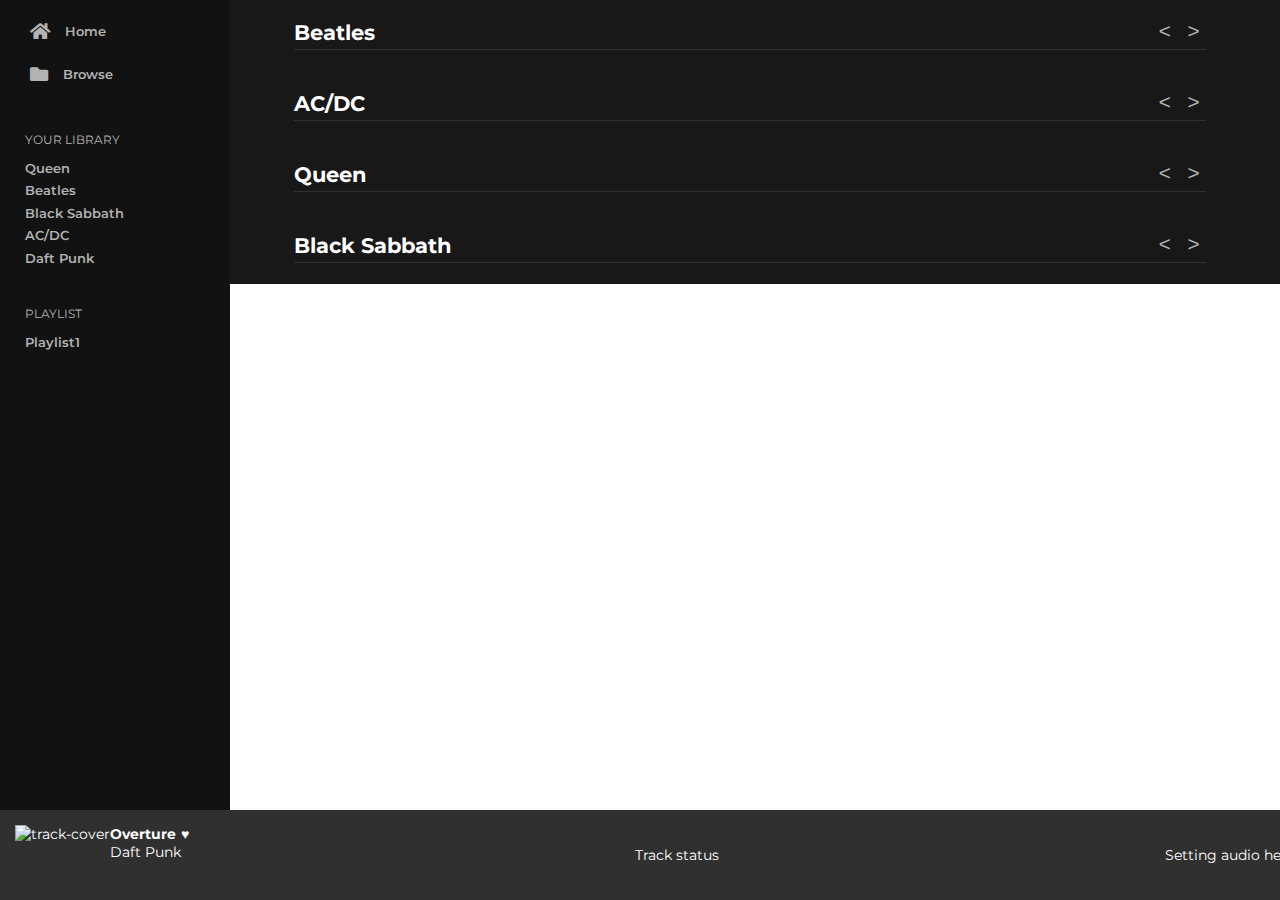
==== index.html @ 03ab6858 "edit: sidebar.sass" ====
<!DOCTYPE html>
<html lang="en">
<head>
  <meta charset="UTF-8">
  <meta http-equiv="X-UA-Compatible" content="IE=edge">
  <meta name="viewport" content="width=device-width, initial-scale=1.0">
  <title>Spotify Clone</title>
  <link href="https://fonts.googleapis.com/css2?family=Montserrat:ital,wght@0,300;0,400;0,600;0,800;0,900;1,300;1,400;1,600;1,800;1,900&display=swap" rel="stylesheet">
  <link rel="stylesheet" href="./fontawesome/css/all.min.css">
  <link rel='icon' type='image/png' href="./icon.png"/>
  <link rel="stylesheet" href="./css/main.css">
</head>
<body>

  <nav class="sidebar">
    <ul class="sidebar__items">
      <li>
        <i class="fas fa-home"></i>
        <span>Home</span>
      </li>
      <li>
        <i class="fas fa-folder"></i>
        <span>Browse</span>
      </li>
    </ul>
    <h5>YOUR LIBRARY</h5>
    <ul class="sidebar__library">
      <li>Queen</li>
      <li>Beatles</li>
      <li>Black Sabbath</li>
      <li>AC/DC</li>
      <li>Daft Punk</li>
    </ul>
    <h5>PLAYLIST</h5>
    <ul class="sidebar__playlist">
      <li>Playlist1</li>
    </ul>
  </nav>
  <main class="home">
    <!-- Beatles -->
    <div class="wrapperTracks">
      <div class="wrapperTracks__header">
        <h2>Beatles</h2>
        <div class="dirBtn" id="beatles">
          <button class="dirBtn__right"> < </button>
          <button class="dirBtn__left"> > </button>
        </div>
      </div>
      <hr>
      <div class="wrapperList beatles"></div>
    </div>
    <!-- AC/DC -->
    <div class="wrapperTracks">
      <div class="wrapperTracks__header">
        <h2>AC/DC</h2>
        <div class="dirBtn" id="ac-dc">
          <button class="dirBtn__right"> < </button>
          <button class="dirBtn__left"> > </button>
        </div>
      </div>
      <hr>
      <div class="wrapperList ac-dc"></div>
    </div>
    <!-- Queen -->
    <div class="wrapperTracks">
      <div class="wrapperTracks__header">
        <h2>Queen</h2>
        <div class="dirBtn" id="queen">
          <button class="dirBtn__right"> < </button>
          <button class="dirBtn__left"> > </button>
        </div>
      </div>
      <hr>
      <div class="wrapperList queen"></div>
    </div>
    <!-- Black Sabbath -->
    <div class="wrapperTracks">
      <div class="wrapperTracks__header">
        <h2>Black Sabbath</h2>
        <div class="dirBtn" id="black-sabbath">
          <button class="dirBtn__right"> < </button>
          <button class="dirBtn__left"> > </button>
        </div>
      </div>
      <hr>
      <div class="wrapperList black-sabbath"></div>
    </div>
  </main>
  <footer class="taskbar">
    <div class="taskbar__track">
      <img src="https://www.nonstop2k.com/midi-files/covers/7986.jpg" alt="track-cover">
      <div class="info">
        <strong>Overture</strong>
        <p>Daft Punk</p>
      </div>
      <i>♥</i>
    </div>
    <div class="taskbar__trackStatus">
      Track status
    </div>
    <div class="taskbar__trackAudio">
      Setting audio here
    </div>
  </footer>
  <script src="./js/main.js" type="module"></script>
  <script src="./js/home.js" type="module"></script>  
</body>
</html>


<!--
  Band IDs:
    Beatles: 111247
    Black Sabbath: 111381
    AC/DC: 119231
    Nirvana: 111319
    Daft Punk: 111492
    Queen: 111238
 -->


<!-- 
  Albums ID:
    Yellow Submarine: 2118146 X
    Paranoid: 2111578 X
    Back in Black: 2159636 X
    Nevermind: 2110839
    Random Access Memories: 2162908
    A Night at the Opera: 2116679 X 
-->

<!-- 
  Tracks:
    https://theaudiodb.com/api/v1/json/1/track.php?m=2118146
    https://theaudiodb.com/api/v1/json/1/track.php?m=2111578
    https://theaudiodb.com/api/v1/json/1/track.php?m=2159636
    https://theaudiodb.com/api/v1/json/1/track.php?m=2110839
    https://theaudiodb.com/api/v1/json/1/track.php?m=2162908
    https://theaudiodb.com/api/v1/json/1/track.php?m=2116679
 -->
---- css/main.css ----
html {
  font-size: 14px;
  font-family: "Montserrat", sans-serif;
  user-select: none;
}

body {
  margin: 0;
  padding: 0;
  color: #fff;
}

* {
  scroll-behavior: smooth;
}

h1, h2, h3, h4, h5, h6,
p {
  margin: 0;
  padding: 0;
}

hr {
  margin: 4px 0 16px 0;
  border: 0;
  border-bottom: 1px solid #303030;
}

ul {
  padding: 0;
  list-style: none;
}

.home {
  margin: 0 0 80px 220px;
  background: #181818;
}
.home .wrapperTracks {
  padding: 20px 7% 5px;
}
.home .wrapperTracks .wrapperTracks__header {
  display: flex;
  justify-content: space-between;
}
.home .wrapperTracks .wrapperTracks__header .dirBtn .dirBtn__right, .home .wrapperTracks .wrapperTracks__header .dirBtn .dirBtn__left {
  border: 0;
  background-color: transparent;
  color: #B3B3B3;
  font-family: Courier New, Courier, monospace;
  font-size: 1.5rem;
  outline: none;
  cursor: pointer;
}
.home .wrapperTracks .wrapperTracks__header .dirBtn .dirBtn__right:hover, .home .wrapperTracks .wrapperTracks__header .dirBtn .dirBtn__left:hover {
  color: #fff;
}
.home .wrapperTracks .wrapperTracks__header h2 {
  width: 80%;
}
.home .wrapperTracks .wrapperList {
  display: flex;
  overflow: hidden;
  scroll-snap-type: x mandatory;
}
.home .wrapperTracks .wrapperList .wrapperList__card {
  display: flex;
  flex-direction: column;
  margin: 0 2% 0 0;
  scroll-snap-align: start;
}
.home .wrapperTracks .wrapperList .wrapperList__card img {
  width: 220px;
}
.home .wrapperTracks .wrapperList .wrapperList__card strong {
  padding: 10px 0 0 0;
  font-weight: 600;
}
.home .wrapperTracks .wrapperList .wrapperList__card p {
  padding: 5px 0 0 0;
  color: #B3B3B3;
  font-size: 0.9rem;
}

.sidebar {
  position: fixed;
  padding: 0 25px;
  width: 180px;
  height: 100vh;
  background: #121212;
  color: #B3B3B3;
}
.sidebar .sidebar__items {
  padding: 0;
}
.sidebar ul li {
  display: flex;
  align-items: center;
  margin: 7.5px 0;
  font-size: 0.9rem;
  font-weight: 600;
}
.sidebar ul li:hover {
  color: #fff;
  cursor: default;
}
.sidebar ul li:active {
  color: #8d8d8d;
}
.sidebar ul li i {
  margin: 0 5px;
  font-size: 1.3rem;
}
.sidebar ul li span {
  margin: 10px;
  font-weight: 600;
  font-size: 0.9rem;
}
.sidebar h5 {
  margin: 40px 0 0 0;
  color: #B3B3B3;
  font-weight: 400;
  font-size: 0.85rem;
}

.taskbar {
  position: fixed;
  bottom: 0;
  width: 100%;
  height: 60px;
  padding: 15px;
  display: flex;
  justify-content: space-between;
  align-items: center;
  background: #303030;
}
.taskbar .taskbar__track {
  display: flex;
}
.taskbar .taskbar__track > img {
  height: 60px;
}

/*# sourceMappingURL=main.css.map */
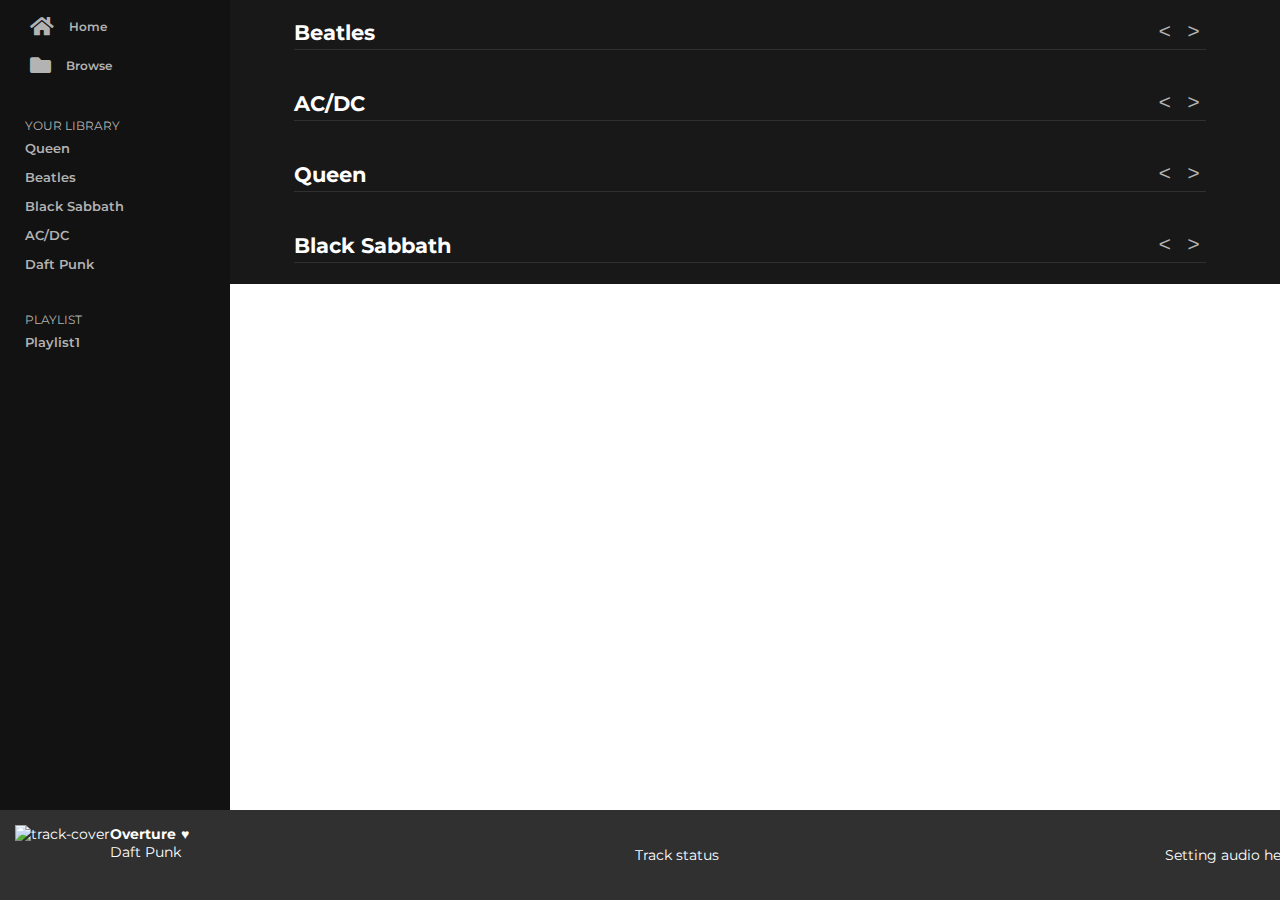
==== commit 10ffbc0d: "edit: first version of sidebar.sass and sidebar.js" ====
--- a/index.html
+++ b/index.html
@@ -103,6 +103,7 @@
     </div>
   </footer>
   <script src="./js/main.js" type="module"></script>
+  <script src="./js/sidebar.js" type="module"></script>  
   <script src="./js/home.js" type="module"></script>  
 </body>
 </html>
--- a/css/main.css
+++ b/css/main.css
@@ -95,7 +95,7 @@
 .sidebar ul li {
   display: flex;
   align-items: center;
-  margin: 7.5px 0;
+  margin: 14px 0;
   font-size: 0.9rem;
   font-weight: 600;
 }
@@ -108,18 +108,27 @@
 }
 .sidebar ul li i {
   margin: 0 5px;
-  font-size: 1.3rem;
+  font-size: 1.5rem;
 }
 .sidebar ul li span {
-  margin: 10px;
+  margin: 5px 10px;
   font-weight: 600;
-  font-size: 0.9rem;
+  font-size: 0.85rem;
 }
 .sidebar h5 {
-  margin: 40px 0 0 0;
+  margin: 40px 0 -6px 0;
   color: #B3B3B3;
   font-weight: 400;
   font-size: 0.85rem;
+}
+
+.selectedItem {
+  position: absolute;
+  left: 0;
+  width: 4px;
+  height: 20px;
+  z-index: 2323;
+  background: #13eb5f;
 }
 
 .taskbar {
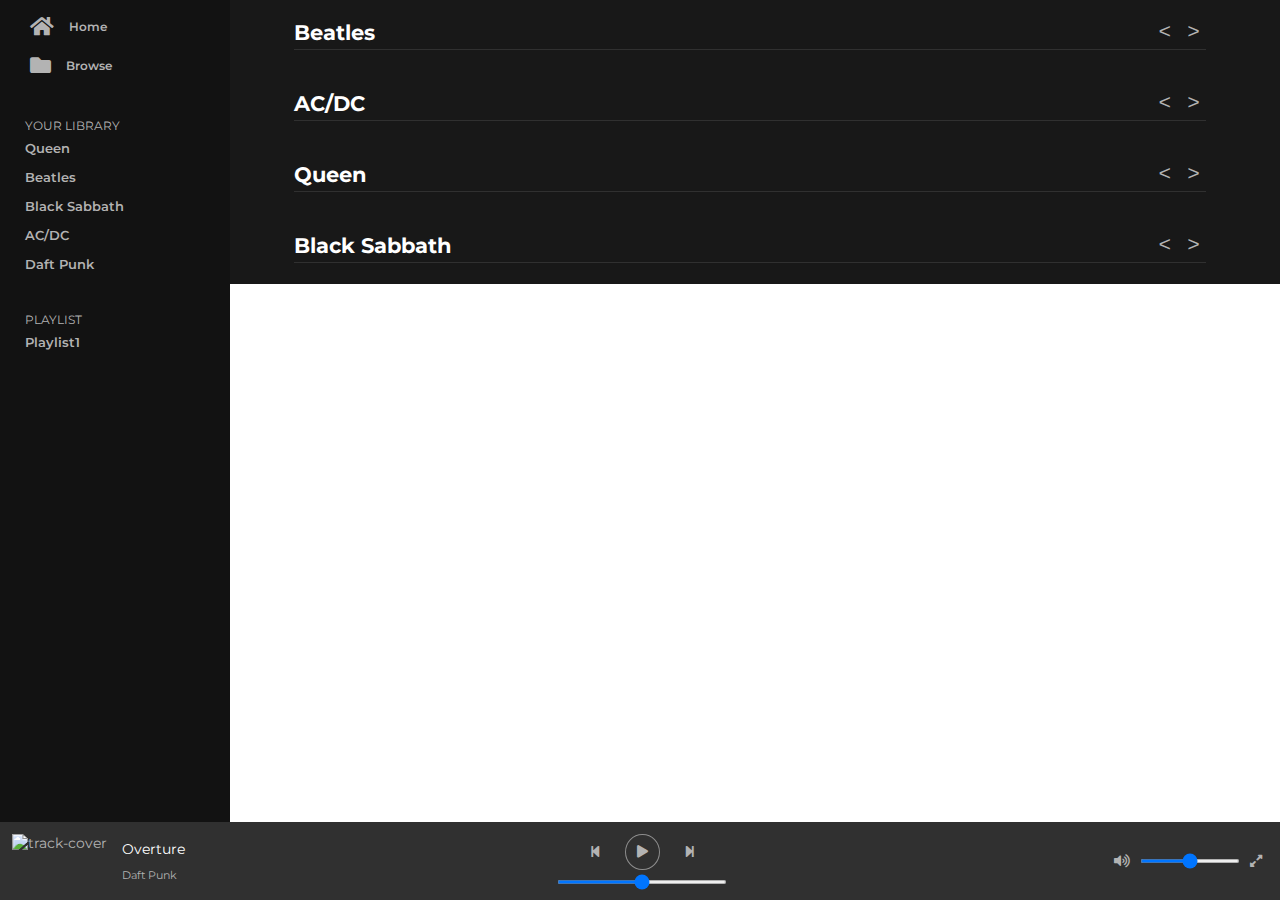
==== commit c832202a: "add: footer.sass and footer.js - edit: little fix" ====
--- a/index.html
+++ b/index.html
@@ -93,18 +93,27 @@
         <strong>Overture</strong>
         <p>Daft Punk</p>
       </div>
-      <i>♥</i>
     </div>
     <div class="taskbar__trackStatus">
-      Track status
+      <div class="audioSetter">
+        <i class="fas fa-step-backward"></i>
+        <i class="fas fa-play"></i>
+        <i class="fas fa-step-forward"></i>
+      </div>
+      <div class="audioProgress">
+        <input type="range" id="volume" name="volume">
+      </div>
     </div>
     <div class="taskbar__trackAudio">
-      Setting audio here
+      <i class="fas fa-volume-up"></i>
+      <input type="range">
+      <i class="fas fa-expand-alt"></i>
     </div>
   </footer>
   <script src="./js/main.js" type="module"></script>
   <script src="./js/sidebar.js" type="module"></script>  
   <script src="./js/home.js" type="module"></script>  
+  <script src="./js/footer.js" type="module"></script>  
 </body>
 </html>
 
--- a/css/main.css
+++ b/css/main.css
@@ -29,56 +29,6 @@
 ul {
   padding: 0;
   list-style: none;
-}
-
-.home {
-  margin: 0 0 80px 220px;
-  background: #181818;
-}
-.home .wrapperTracks {
-  padding: 20px 7% 5px;
-}
-.home .wrapperTracks .wrapperTracks__header {
-  display: flex;
-  justify-content: space-between;
-}
-.home .wrapperTracks .wrapperTracks__header .dirBtn .dirBtn__right, .home .wrapperTracks .wrapperTracks__header .dirBtn .dirBtn__left {
-  border: 0;
-  background-color: transparent;
-  color: #B3B3B3;
-  font-family: Courier New, Courier, monospace;
-  font-size: 1.5rem;
-  outline: none;
-  cursor: pointer;
-}
-.home .wrapperTracks .wrapperTracks__header .dirBtn .dirBtn__right:hover, .home .wrapperTracks .wrapperTracks__header .dirBtn .dirBtn__left:hover {
-  color: #fff;
-}
-.home .wrapperTracks .wrapperTracks__header h2 {
-  width: 80%;
-}
-.home .wrapperTracks .wrapperList {
-  display: flex;
-  overflow: hidden;
-  scroll-snap-type: x mandatory;
-}
-.home .wrapperTracks .wrapperList .wrapperList__card {
-  display: flex;
-  flex-direction: column;
-  margin: 0 2% 0 0;
-  scroll-snap-align: start;
-}
-.home .wrapperTracks .wrapperList .wrapperList__card img {
-  width: 220px;
-}
-.home .wrapperTracks .wrapperList .wrapperList__card strong {
-  padding: 10px 0 0 0;
-  font-weight: 600;
-}
-.home .wrapperTracks .wrapperList .wrapperList__card p {
-  padding: 5px 0 0 0;
-  color: #B3B3B3;
-  font-size: 0.9rem;
 }
 
 .sidebar {
@@ -131,22 +81,144 @@
   background: #13eb5f;
 }
 
+.home {
+  margin: 0 0 80px 220px;
+  background: #181818;
+}
+.home .wrapperTracks {
+  padding: 20px 7% 5px;
+}
+.home .wrapperTracks .wrapperTracks__header {
+  display: flex;
+  justify-content: space-between;
+}
+.home .wrapperTracks .wrapperTracks__header .dirBtn .dirBtn__right, .home .wrapperTracks .wrapperTracks__header .dirBtn .dirBtn__left {
+  border: 0;
+  background-color: transparent;
+  color: #B3B3B3;
+  font-family: Courier New, Courier, monospace;
+  font-size: 1.5rem;
+  outline: none;
+  cursor: pointer;
+}
+.home .wrapperTracks .wrapperTracks__header .dirBtn .dirBtn__right:hover, .home .wrapperTracks .wrapperTracks__header .dirBtn .dirBtn__left:hover {
+  color: #fff;
+}
+.home .wrapperTracks .wrapperTracks__header h2 {
+  width: 80%;
+}
+.home .wrapperTracks .wrapperList {
+  display: flex;
+  overflow: hidden;
+  scroll-snap-type: x mandatory;
+}
+.home .wrapperTracks .wrapperList .wrapperList__card {
+  display: flex;
+  flex-direction: column;
+  margin: 0 2% 0 0;
+  scroll-snap-align: start;
+}
+.home .wrapperTracks .wrapperList .wrapperList__card img {
+  width: 180px;
+}
+.home .wrapperTracks .wrapperList .wrapperList__card strong {
+  padding: 10px 0 0 0;
+  font-weight: 600;
+}
+.home .wrapperTracks .wrapperList .wrapperList__card p {
+  padding: 5px 0 0 0;
+  color: #B3B3B3;
+  font-size: 0.9rem;
+}
+
 .taskbar {
   position: fixed;
   bottom: 0;
   width: 100%;
-  height: 60px;
-  padding: 15px;
+  height: 6%;
+  min-height: 50px;
+  padding: 12px;
   display: flex;
   justify-content: space-between;
   align-items: center;
   background: #303030;
+  color: #B3B3B3;
 }
 .taskbar .taskbar__track {
   display: flex;
 }
-.taskbar .taskbar__track > img {
-  height: 60px;
+.taskbar .taskbar__track img {
+  height: 55px;
+}
+.taskbar .taskbar__track strong {
+  color: #fff;
+  font-size: 1rem;
+  font-weight: normal;
+}
+.taskbar .taskbar__track p {
+  margin-top: 10px;
+  font-size: 0.8rem;
+}
+.taskbar .taskbar__track .info {
+  display: flex;
+  flex-direction: column;
+  justify-content: center;
+  margin: 0 15px;
+}
+.taskbar .taskbar__trackStatus {
+  display: flex;
+  flex-direction: column;
+  align-items: center;
+}
+.taskbar .taskbar__trackStatus > * {
+  margin: 0 5px;
+}
+.taskbar .taskbar__trackStatus i {
+  font-size: 0.9rem;
+  margin: 0 10px;
+}
+.taskbar .taskbar__trackStatus i:hover {
+  color: #fff;
+}
+.taskbar .taskbar__trackStatus i:active {
+  color: #8d8d8d;
+}
+.taskbar .taskbar__trackStatus .fa-play {
+  padding: 11px;
+  font-size: 0.9rem;
+  border: 1px solid #8d8d8d;
+  border-radius: 100%;
+}
+.taskbar .taskbar__trackStatus .fa-play:hover {
+  border: 1px solid #fff;
+}
+.taskbar .taskbar__trackStatus .fa-play:active {
+  border: 1px solid #8d8d8d;
+  color: #8d8d8d;
+}
+.taskbar .taskbar__trackStatus .audioProgress input {
+  width: 170px;
+  height: 4px;
+  border-radius: 100%;
+}
+.taskbar .taskbar__trackAudio {
+  padding: 25px;
+  display: flex;
+  align-items: center;
+}
+.taskbar .taskbar__trackAudio > * {
+  margin: 0 5px;
+}
+.taskbar .taskbar__trackAudio i:hover {
+  color: #fff;
+}
+.taskbar .taskbar__trackAudio i:active {
+  color: #8d8d8d;
+}
+.taskbar .taskbar__trackAudio input {
+  width: 100px;
+  height: 4px;
+  border-radius: 100%;
 }
 
 /*# sourceMappingURL=main.css.map */
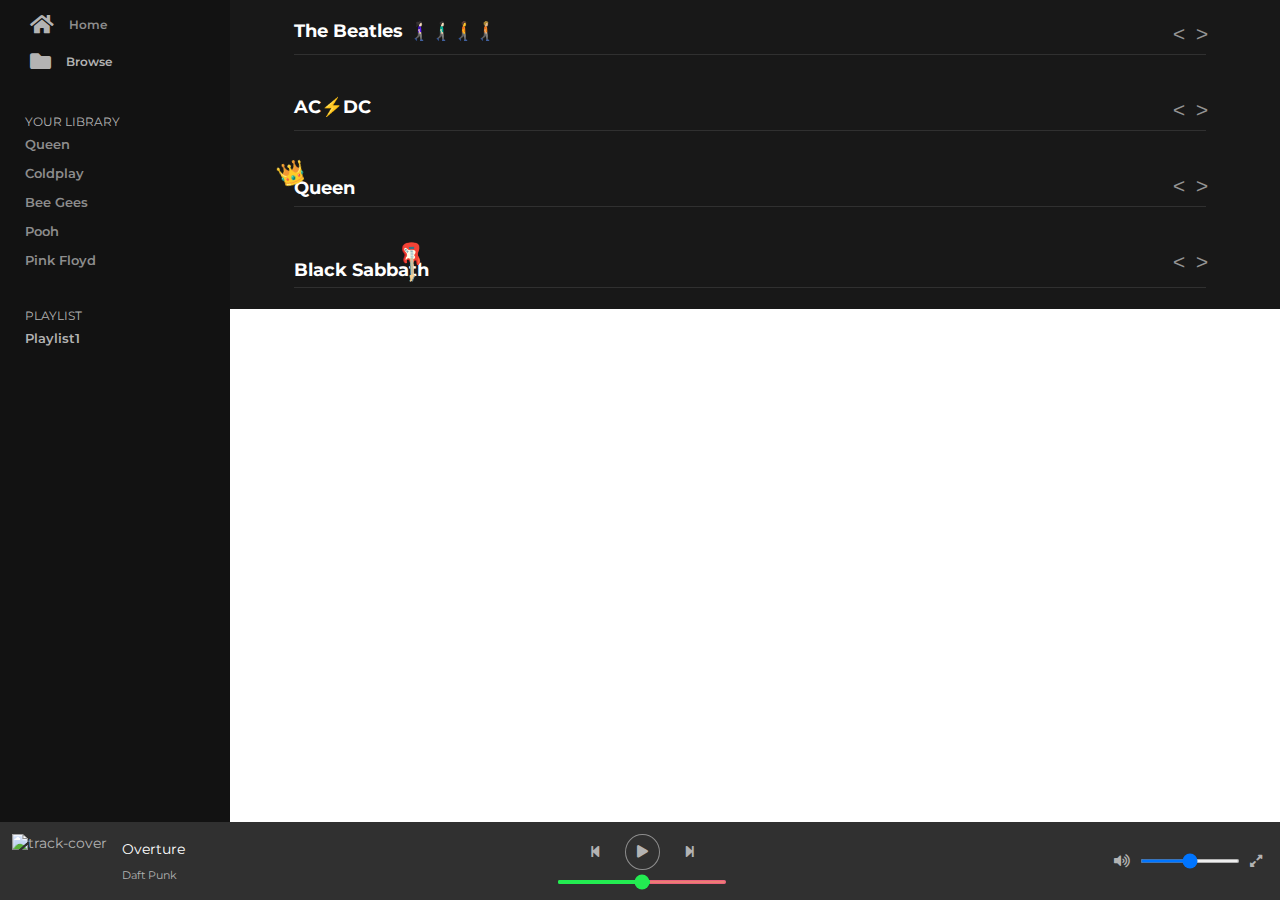
==== commit c75043f6: "edit: little restyle home carousel" ====
--- a/index.html
+++ b/index.html
@@ -5,7 +5,7 @@
   <meta http-equiv="X-UA-Compatible" content="IE=edge">
   <meta name="viewport" content="width=device-width, initial-scale=1.0">
   <title>Spotify Clone</title>
-  <link href="https://fonts.googleapis.com/css2?family=Montserrat:ital,wght@0,300;0,400;0,600;0,800;0,900;1,300;1,400;1,600;1,800;1,900&display=swap" rel="stylesheet">
+  <link href="https://fonts.googleapis.com/css2?family=Montserrat:ital,wght@0,300;0,400;0,600;0,800;0,900;1,300;1,400;1,600;1,700;1,800;1,900&display=swap" rel="stylesheet">
   <link rel="stylesheet" href="./fontawesome/css/all.min.css">
   <link rel='icon' type='image/png' href="./icon.png"/>
   <link rel="stylesheet" href="./css/main.css">
@@ -16,7 +16,9 @@
     <ul class="sidebar__items">
       <li>
         <i class="fas fa-home"></i>
-        <span>Home</span>
+        <a href="./index.html">
+          <span>Home</span>
+        </a>
       </li>
       <li>
         <i class="fas fa-folder"></i>
@@ -25,11 +27,21 @@
     </ul>
     <h5>YOUR LIBRARY</h5>
     <ul class="sidebar__library">
-      <li>Queen</li>
-      <li>Beatles</li>
-      <li>Black Sabbath</li>
-      <li>AC/DC</li>
-      <li>Daft Punk</li>
+      <a href="./queen.html">
+        <li id="queen">Queen</li>
+      </a>
+      <a href="./cold-play.html">
+        <li id="beatles">Coldplay</li>
+      </a>
+      <a href="./bee-gees.html">
+        <li id="black-sabbath">Bee Gees</li>
+      </a>
+      <a href="./pooh.html">
+        <li id="ac/dc">Pooh</li>
+      </a>
+      <a href="./pink-floyd">
+        <li id="daft-punk">Pink Floyd</li>
+      </a>
     </ul>
     <h5>PLAYLIST</h5>
     <ul class="sidebar__playlist">
@@ -40,7 +52,7 @@
     <!-- Beatles -->
     <div class="wrapperTracks">
       <div class="wrapperTracks__header">
-        <h2>Beatles</h2>
+        <h2 class="wrapperTracks--beatles">The Beatles </h2>
         <div class="dirBtn" id="beatles">
           <button class="dirBtn__right"> < </button>
           <button class="dirBtn__left"> > </button>
@@ -52,7 +64,7 @@
     <!-- AC/DC -->
     <div class="wrapperTracks">
       <div class="wrapperTracks__header">
-        <h2>AC/DC</h2>
+        <h2 class="wrapperTracks--ac-dc">AC⚡DC</h2>
         <div class="dirBtn" id="ac-dc">
           <button class="dirBtn__right"> < </button>
           <button class="dirBtn__left"> > </button>
@@ -64,7 +76,7 @@
     <!-- Queen -->
     <div class="wrapperTracks">
       <div class="wrapperTracks__header">
-        <h2>Queen</h2>
+        <h2 class="wrapperTracks--queen">Queen</h2>
         <div class="dirBtn" id="queen">
           <button class="dirBtn__right"> < </button>
           <button class="dirBtn__left"> > </button>
@@ -76,7 +88,7 @@
     <!-- Black Sabbath -->
     <div class="wrapperTracks">
       <div class="wrapperTracks__header">
-        <h2>Black Sabbath</h2>
+        <h2 class="wrapperTracks--black-sabbath">Black Sabbath </h2>
         <div class="dirBtn" id="black-sabbath">
           <button class="dirBtn__right"> < </button>
           <button class="dirBtn__left"> > </button>
--- a/css/main.css
+++ b/css/main.css
@@ -1,4 +1,6 @@
+@charset "UTF-8";
 html {
+  min-width: 781px;
   font-size: 14px;
   font-family: "Montserrat", sans-serif;
   user-select: none;
@@ -12,6 +14,18 @@
 
 * {
   scroll-behavior: smooth;
+}
+
+a {
+  color: #8d8d8d;
+  cursor: default;
+  text-decoration: none;
+}
+a:hover {
+  color: #fff;
+}
+a:active {
+  opacity: 0.7;
 }
 
 h1, h2, h3, h4, h5, h6,
@@ -29,6 +43,29 @@
 ul {
   padding: 0;
   list-style: none;
+}
+
+button {
+  width: 100px;
+  height: 30px;
+  background: rgba(0, 0, 0, 0.35);
+  border: 1px solid #fff;
+  border-radius: 32px;
+  color: #fff;
+  font-size: 0.75rem;
+  font-weight: 800;
+  letter-spacing: 1.5px;
+  opacity: 0.8;
+  outline: none;
+  text-transform: uppercase;
+}
+button:hover {
+  opacity: 1;
+  transform: scale(1.1);
+}
+button:active {
+  opacity: 0.7;
+  transform: scale(1);
 }
 
 .sidebar {
@@ -54,7 +91,7 @@
   cursor: default;
 }
 .sidebar ul li:active {
-  color: #8d8d8d;
+  opacity: 0.7;
 }
 .sidebar ul li i {
   margin: 0 5px;
@@ -77,7 +114,6 @@
   left: 0;
   width: 4px;
   height: 20px;
-  z-index: 2323;
   background: #13eb5f;
 }
 
@@ -91,8 +127,34 @@
 .home .wrapperTracks .wrapperTracks__header {
   display: flex;
   justify-content: space-between;
+  font-size: 0.85rem;
+}
+.home .wrapperTracks .wrapperTracks__header .wrapperTracks--beatles:after {
+  content: "🚶🏼🚶🚶🏻‍♂️🚶🏻‍♀️";
+  display: inline-block;
+  transform: scaleX(-1);
+}
+.home .wrapperTracks .wrapperTracks__header .wrapperTracks--queen:after {
+  content: "👑";
+  display: inline-block;
+  position: relative;
+  top: -13px;
+  right: 78px;
+  font-size: 1.6rem;
+  transform: rotate(-20deg);
+}
+.home .wrapperTracks .wrapperTracks__header .wrapperTracks--black-sabbath:after {
+  content: "🎸";
+  display: inline-block;
+  position: relative;
+  top: -5px;
+  left: -41.4px;
+  font-size: 2.1rem;
+  transform: rotate(135deg);
 }
 .home .wrapperTracks .wrapperTracks__header .dirBtn .dirBtn__right, .home .wrapperTracks .wrapperTracks__header .dirBtn .dirBtn__left {
+  padding: 0 10px;
+  width: 10px;
   border: 0;
   background-color: transparent;
   color: #B3B3B3;
@@ -100,6 +162,7 @@
   font-size: 1.5rem;
   outline: none;
   cursor: pointer;
+  font-weight: lighter;
 }
 .home .wrapperTracks .wrapperTracks__header .dirBtn .dirBtn__right:hover, .home .wrapperTracks .wrapperTracks__header .dirBtn .dirBtn__left:hover {
   color: #fff;
@@ -120,6 +183,10 @@
 }
 .home .wrapperTracks .wrapperList .wrapperList__card img {
   width: 180px;
+  transition: opacity 0.25s;
+}
+.home .wrapperTracks .wrapperList .wrapperList__card img:hover {
+  opacity: 0.25;
 }
 .home .wrapperTracks .wrapperList .wrapperList__card strong {
   padding: 10px 0 0 0;
@@ -181,7 +248,7 @@
   color: #fff;
 }
 .taskbar .taskbar__trackStatus i:active {
-  color: #8d8d8d;
+  opacity: 0.7;
 }
 .taskbar .taskbar__trackStatus .fa-play {
   padding: 11px;
@@ -194,12 +261,13 @@
 }
 .taskbar .taskbar__trackStatus .fa-play:active {
   border: 1px solid #8d8d8d;
-  color: #8d8d8d;
+  opacity: 0.7;
 }
 .taskbar .taskbar__trackStatus .audioProgress input {
   width: 170px;
   height: 4px;
   border-radius: 100%;
+  filter: invert(10%) sepia(15%) saturate(11368%) hue-rotate(670deg) brightness(95%) contrast(94%);
 }
 .taskbar .taskbar__trackAudio {
   padding: 25px;
@@ -213,7 +281,7 @@
   color: #fff;
 }
 .taskbar .taskbar__trackAudio i:active {
-  color: #8d8d8d;
+  opacity: 0.7;
 }
 .taskbar .taskbar__trackAudio input {
   width: 100px;
@@ -221,4 +289,183 @@
   border-radius: 100%;
 }
 
+.artistSection {
+  position: relative;
+  margin: 0;
+  background: #181818;
+}
+.artistSection .artistSection--overlay {
+  position: absolute;
+  width: 100%;
+  height: 400px;
+  background: linear-gradient(to top, #181818 10%, rgba(0, 0, 0, 0.5) 70%);
+}
+.artistSection img {
+  width: 100%;
+  height: 400px;
+  object-fit: cover;
+}
+.artistSection .artistSection__header {
+  position: relative;
+  margin-top: -200px;
+  padding: 0 5%;
+}
+.artistSection .artistSection__header h1 {
+  font-size: 6rem;
+}
+.artistSection .artistSection__header .btn {
+  margin: 25px 0;
+}
+.artistSection .artistSection__header .btn button {
+  margin: 0 4px;
+}
+.artistSection .artistSection__header .btn button:nth-child(1) {
+  background: #13eb5f;
+  border: 0;
+}
+.artistSection .artistSection__header .btn button:nth-child(2) {
+  width: 140px;
+}
+.artistSection .artistSection__header .btn button:nth-child(3) {
+  width: 32px;
+  padding: 5px;
+}
+.artistSection .artistSection__header .selectSubPage {
+  display: flex;
+  font-weight: 600;
+  text-transform: uppercase;
+}
+.artistSection .artistSection__header .selectSubPage li {
+  margin: 0 16px;
+  font-size: 0.9rem;
+  letter-spacing: 1.5px;
+  opacity: 0.7;
+}
+.artistSection .artistSection__header .selectSubPage li:nth-child(1) {
+  opacity: 1;
+}
+.artistSection .artistSection__header .selectSubPage li:hover {
+  opacity: 1;
+}
+.artistSection .artistSection__header .selectSubPage .overview {
+  position: relative;
+  top: 25px;
+  left: 25px;
+  width: 30px;
+  height: 2px;
+  background: #13eb5f;
+}
+.artistSection .topNtop {
+  display: flex;
+  padding: 0 4%;
+}
+.artistSection .topNtop > * {
+  margin: 0 20px;
+}
+.artistSection .topNtop .mostPopular {
+  margin-top: 40px;
+  width: 50%;
+}
+.artistSection .topNtop .mostPopular .mostPopular__list {
+  display: flex;
+  flex-direction: column;
+}
+.artistSection .topNtop .mostPopular .mostPopular__list li {
+  display: flex;
+  flex-direction: row;
+  width: 100%;
+  height: 38px;
+  border-bottom: 1px solid #303030;
+}
+.artistSection .topNtop .mostPopular .mostPopular__list li:hover {
+  background-color: #303030;
+}
+.artistSection .topNtop .mostPopular .mostPopular__list li span {
+  display: flex;
+  justify-content: center;
+  align-items: center;
+  flex-basis: 40px;
+}
+.artistSection .topNtop .mostPopular .mostPopular__list li :nth-child(2) {
+  opacity: 0.4;
+}
+.artistSection .topNtop .mostPopular .mostPopular__list li :nth-child(2):hover {
+  opacity: 1;
+}
+.artistSection .topNtop .mostPopular .mostPopular__list li :nth-child(2):active {
+  opacity: 0.4;
+}
+.artistSection .topNtop .mostPopular .mostPopular__list li :nth-child(3) {
+  flex-basis: 100%;
+  justify-content: left;
+  margin-left: 10px;
+}
+.artistSection .topNtop .videos {
+  width: 50%;
+}
+.artistSection .topNtop .videos iframe {
+  width: 100%;
+  height: 88%;
+  border-radius: 4px;
+  border: 2px solid #303030;
+  transform: translateY(40px);
+}
+.artistSection .albumList {
+  padding: 0 5%;
+}
+.artistSection .albumList h3 {
+  padding: 5px 0 15px 0;
+}
+.artistSection .albumList .albumList__piece li {
+  display: flex;
+  flex-direction: row;
+  width: 100%;
+  height: 38px;
+  border-bottom: 1px solid #303030;
+}
+.artistSection .albumList .albumList__piece li:hover {
+  background-color: #303030;
+}
+.artistSection .albumList .albumList__piece li span {
+  align-self: center;
+  flex-basis: 40px;
+}
+.artistSection .albumList .albumList__piece li :nth-child(3) {
+  flex-basis: 100%;
+}
+.artistSection .albumList .albumList__piece .albumList__piece--header {
+  display: flex;
+}
+.artistSection .albumList .albumList__piece .albumList__piece--header > * {
+  align-self: center;
+}
+.artistSection .albumList .albumList__piece .albumList__piece--header img {
+  width: 135px;
+  height: 135px;
+}
+.artistSection .albumList .albumList__piece .albumList__piece--header .header__info {
+  margin: 0 15px;
+  font-size: 1.6rem;
+}
+.artistSection .albumList .albumList__piece .albumList__piece--header .header__info > * {
+  margin: 5px 0;
+}
+.artistSection .albumList .albumList__piece .albumList__piece--header .header__info p {
+  color: #8d8d8d;
+  font-size: 0.9rem;
+  font-weight: 600;
+}
+
+@media (max-width: 1100px) {
+  .topNtop {
+    justify-content: center;
+  }
+  .topNtop .mostPopular {
+    width: 80% !important;
+  }
+  .topNtop .videos {
+    display: none;
+  }
+}
+
 /*# sourceMappingURL=main.css.map */
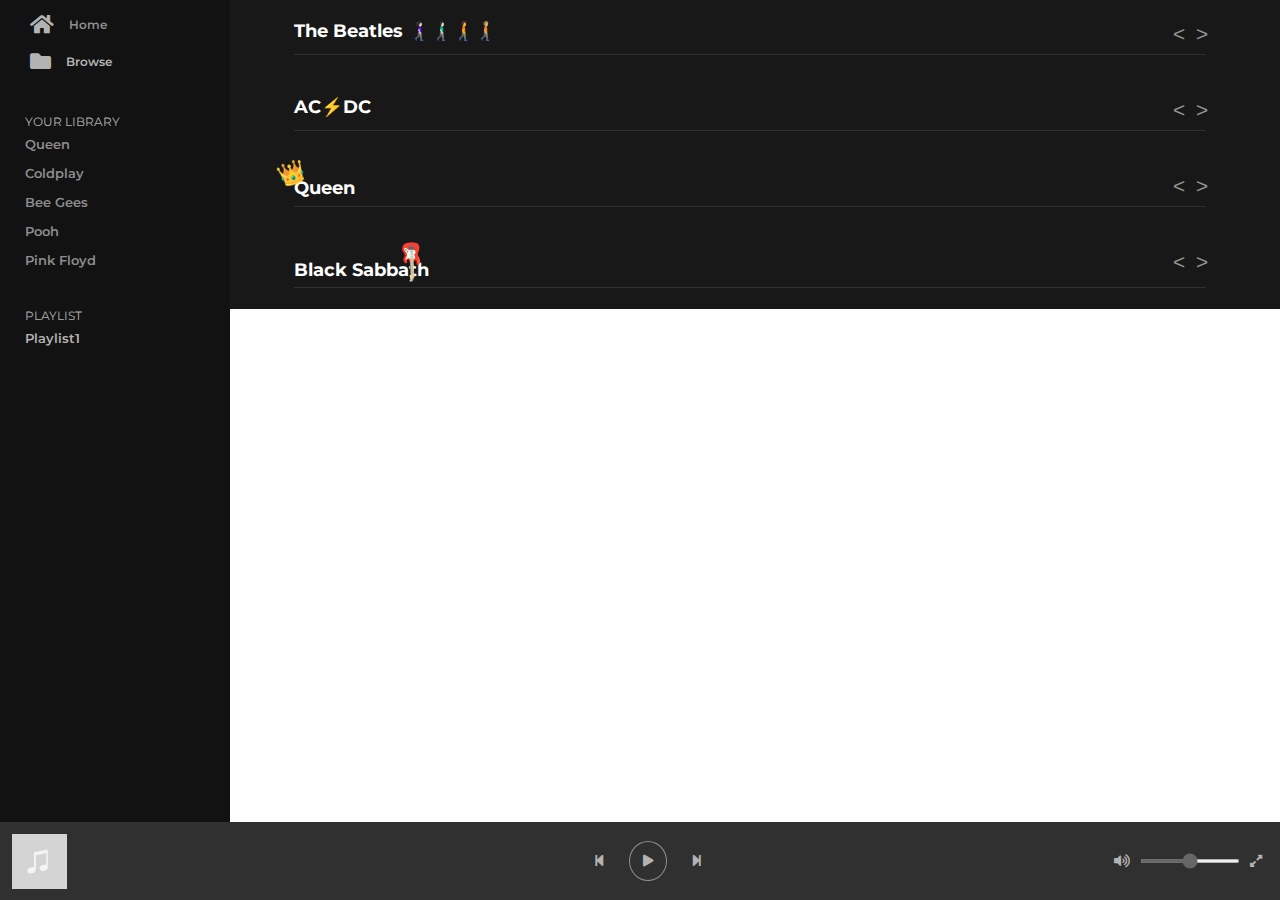
==== commit 19cb7a6a: "edit: audio player in footer, optimized" ====
--- a/index.html
+++ b/index.html
@@ -100,10 +100,10 @@
   </main>
   <footer class="taskbar">
     <div class="taskbar__track">
-      <img src="https://www.nonstop2k.com/midi-files/covers/7986.jpg" alt="track-cover">
+      <img src="./default-cover.png" alt="track-cover">
       <div class="info">
-        <strong>Overture</strong>
-        <p>Daft Punk</p>
+        <strong> </strong>
+        <p></p>
       </div>
     </div>
     <div class="taskbar__trackStatus">
@@ -112,13 +112,14 @@
         <i class="fas fa-play"></i>
         <i class="fas fa-step-forward"></i>
       </div>
-      <div class="audioProgress">
-        <input type="range" id="volume" name="volume">
+      <div class="audioProgress statusBar">
+        <audio id="999" class="audioTag" src="#"></audio>
+        <!-- <input type="range" class="statusBar__range" id="volume" name="volume"> -->
       </div>
     </div>
     <div class="taskbar__trackAudio">
       <i class="fas fa-volume-up"></i>
-      <input type="range">
+      <input type="range" class="statusBar__volume">
       <i class="fas fa-expand-alt"></i>
     </div>
   </footer>
--- a/css/main.css
+++ b/css/main.css
@@ -213,6 +213,8 @@
 }
 .taskbar .taskbar__track {
   display: flex;
+  min-width: 200px;
+  max-width: 200px;
 }
 .taskbar .taskbar__track img {
   height: 55px;
@@ -250,23 +252,37 @@
 .taskbar .taskbar__trackStatus i:active {
   opacity: 0.7;
 }
-.taskbar .taskbar__trackStatus .fa-play {
-  padding: 11px;
-  font-size: 0.9rem;
+.taskbar .taskbar__trackStatus .fa-play,
+.taskbar .taskbar__trackStatus .fa-pause {
+  padding: 13px;
+  font-size: 0.85rem;
   border: 1px solid #8d8d8d;
   border-radius: 100%;
 }
-.taskbar .taskbar__trackStatus .fa-play:hover {
+.taskbar .taskbar__trackStatus .fa-play:hover,
+.taskbar .taskbar__trackStatus .fa-pause:hover {
   border: 1px solid #fff;
 }
-.taskbar .taskbar__trackStatus .fa-play:active {
+.taskbar .taskbar__trackStatus .fa-play:active,
+.taskbar .taskbar__trackStatus .fa-pause:active {
   border: 1px solid #8d8d8d;
   opacity: 0.7;
+}
+.taskbar .taskbar__trackStatus .audioProgress {
+  display: flex;
+  align-items: center;
+}
+.taskbar .taskbar__trackStatus .audioProgress > * {
+  margin: 5px 10px 0;
+  font-size: 0.9rem;
 }
 .taskbar .taskbar__trackStatus .audioProgress input {
   width: 170px;
   height: 4px;
   border-radius: 100%;
+  filter: grayscale(100%);
+}
+.taskbar .taskbar__trackStatus .audioProgress input:hover {
   filter: invert(10%) sepia(15%) saturate(11368%) hue-rotate(670deg) brightness(95%) contrast(94%);
 }
 .taskbar .taskbar__trackAudio {
@@ -287,6 +303,10 @@
   width: 100px;
   height: 4px;
   border-radius: 100%;
+  filter: grayscale(100%);
+}
+.taskbar .taskbar__trackAudio input:hover {
+  filter: invert(10%) sepia(15%) saturate(11368%) hue-rotate(670deg) brightness(95%) contrast(94%);
 }
 
 .artistSection {
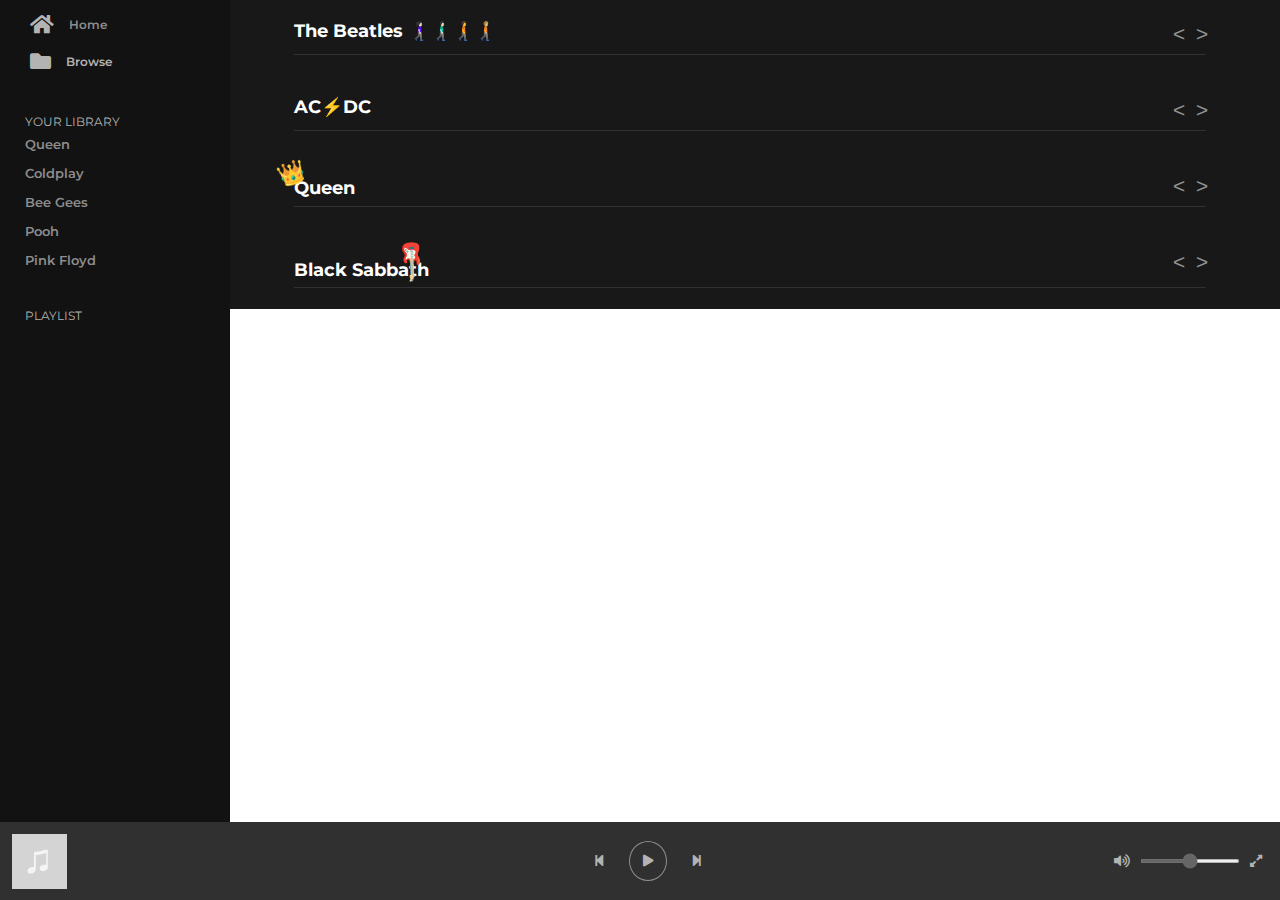
==== commit a55de301: "add: favourite tracks in local storage, actually only in queen.js" ====
--- a/index.html
+++ b/index.html
@@ -44,9 +44,7 @@
       </a>
     </ul>
     <h5>PLAYLIST</h5>
-    <ul class="sidebar__playlist">
-      <li>Playlist1</li>
-    </ul>
+    <ul class="sidebar__playlist"></ul>
   </nav>
   <main class="home">
     <!-- Beatles -->
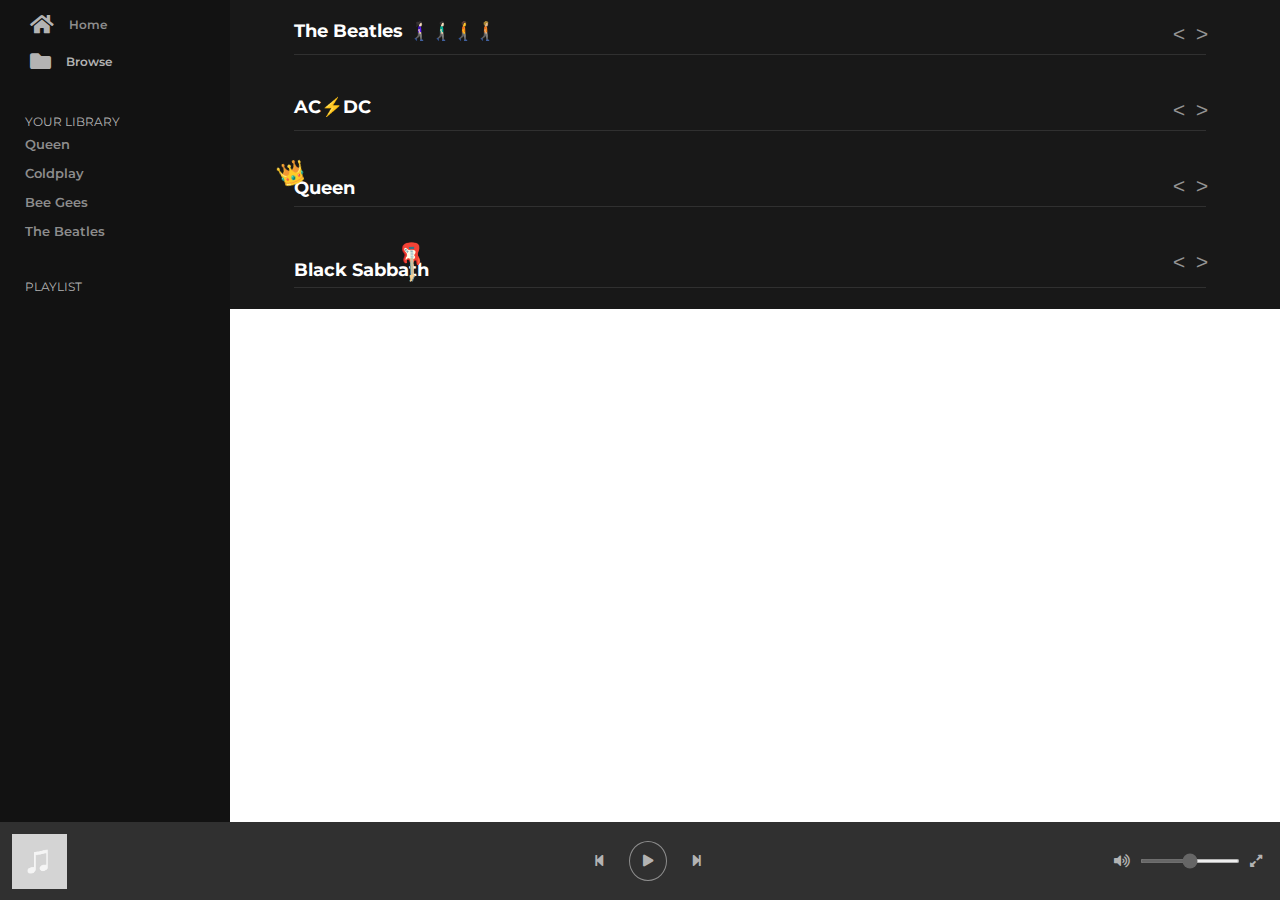
==== commit 7ec3ccb5: "add: coldplay, bee-gees, the-beatles pages - add: audio folder - edit: queen.js to artistPaje.js" ====
--- a/index.html
+++ b/index.html
@@ -31,16 +31,13 @@
         <li id="queen">Queen</li>
       </a>
       <a href="./cold-play.html">
-        <li id="beatles">Coldplay</li>
+        <li id="coldplay">Coldplay</li>
       </a>
       <a href="./bee-gees.html">
-        <li id="black-sabbath">Bee Gees</li>
+        <li id="bee-gees">Bee Gees</li>
       </a>
-      <a href="./pooh.html">
-        <li id="ac/dc">Pooh</li>
-      </a>
-      <a href="./pink-floyd">
-        <li id="daft-punk">Pink Floyd</li>
+      <a href="./the-beatles.html">
+        <li id="the-beatles">The Beatles</li>
       </a>
     </ul>
     <h5>PLAYLIST</h5>
@@ -137,6 +134,11 @@
     Nirvana: 111319
     Daft Punk: 111492
     Queen: 111238
+
+    Coldplay: 111239
+    Bee Gees: 111264
+    Pooh: 136205
+    Pink Folyd: 111259
  -->
 
 
--- a/css/main.css
+++ b/css/main.css
@@ -271,6 +271,7 @@
 .taskbar .taskbar__trackStatus .audioProgress {
   display: flex;
   align-items: center;
+  display: none;
 }
 .taskbar .taskbar__trackStatus .audioProgress > * {
   margin: 5px 10px 0;
@@ -400,6 +401,12 @@
 .artistSection .topNtop .mostPopular .mostPopular__list li:hover {
   background-color: #303030;
 }
+.artistSection .topNtop .mostPopular .mostPopular__list li:active {
+  color: #13eb5f;
+}
+.artistSection .topNtop .mostPopular .mostPopular__list li:visited {
+  color: #13eb5f;
+}
 .artistSection .topNtop .mostPopular .mostPopular__list li span {
   display: flex;
   justify-content: center;
@@ -419,6 +426,9 @@
   flex-basis: 100%;
   justify-content: left;
   margin-left: 10px;
+}
+.artistSection .topNtop .mostPopular .mostPopular__list li :nth-child(4) {
+  font-size: 0.85rem;
 }
 .artistSection .topNtop .videos {
   width: 50%;
@@ -442,6 +452,7 @@
   width: 100%;
   height: 38px;
   border-bottom: 1px solid #303030;
+  opacity: 0.5;
 }
 .artistSection .albumList .albumList__piece li:hover {
   background-color: #303030;
@@ -453,6 +464,9 @@
 .artistSection .albumList .albumList__piece li :nth-child(3) {
   flex-basis: 100%;
 }
+.artistSection .albumList .albumList__piece li :nth-child(4) {
+  font-size: 0.85rem;
+}
 .artistSection .albumList .albumList__piece .albumList__piece--header {
   display: flex;
 }
@@ -463,9 +477,18 @@
   width: 135px;
   height: 135px;
 }
+.artistSection .albumList .albumList__piece .albumList__piece--header img:hover {
+  opacity: 0.5;
+}
+.artistSection .albumList .albumList__piece .albumList__piece--header img:hover ~ .header__info {
+  opacity: 1;
+  transform: scale(1.3);
+}
 .artistSection .albumList .albumList__piece .albumList__piece--header .header__info {
   margin: 0 15px;
-  font-size: 1.6rem;
+  font-size: 1.2rem;
+  opacity: 0.75;
+  transition: 0.35s;
 }
 .artistSection .albumList .albumList__piece .albumList__piece--header .header__info > * {
   margin: 5px 0;
